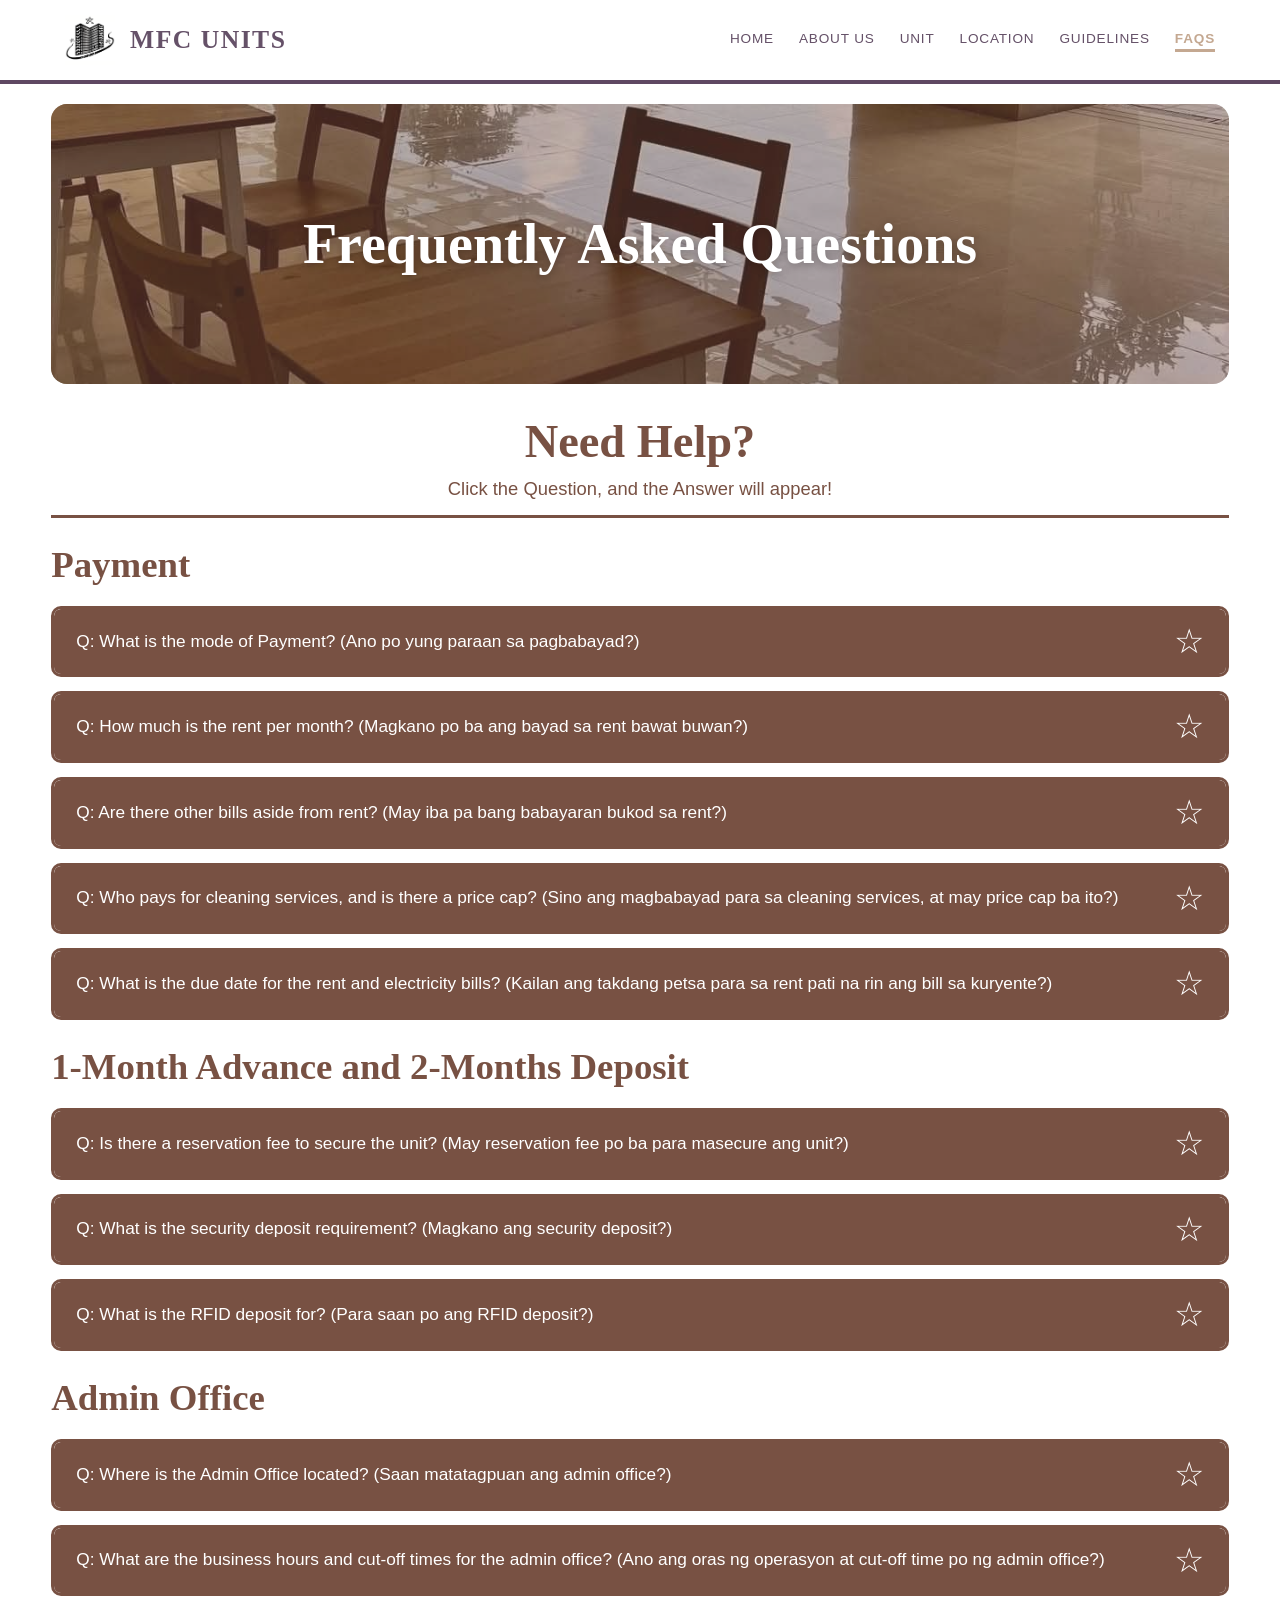
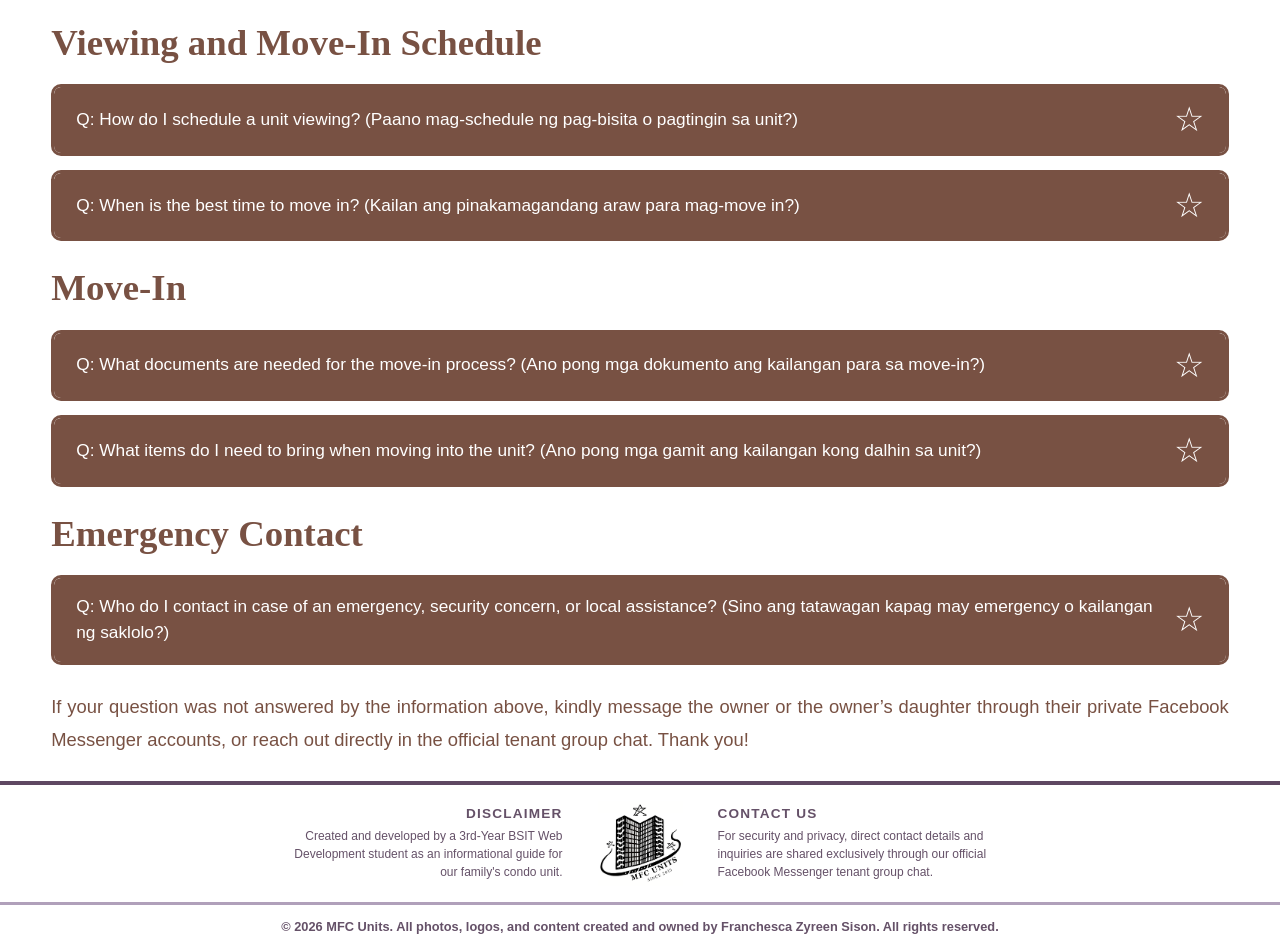
==== faqs.html @ fe65ddbf "first upload w prediction vercel domain hehe" ====
<!-- Franchesca Zyreen Sison (MFC Units - October 2026) -->

<!DOCTYPE html> <!-- tells the browser this file is HTML5 -->
<html lang="en"> <!-- start of the whole page, lang="en" means the page is in English -->
<head> <!-- the head is for the page settings, it is not shown on the screen -->
    <meta charset="UTF-8"> <!-- lets the page show all letters and symbols properly (like ☆ and ₱) -->
    <meta name="viewport" content="width=device-width, initial-scale=1.0"> <!-- makes the page fit on phone screens -->
    <title>MFC Units - FAQs</title> <!-- the text you see on the browser tab -->

    <!-- preload the hero picture so it loads early and the banner does not appear late -->
    <link rel="preload" href="images/faqs.jpg" as="image"> <!-- tells the browser to download this picture first -->

    <!-- shared css, used by every page (header and footer) -->
    <link rel="stylesheet" href="css/header-footer.css"> <!-- connects the header-footer css file -->

    <!-- css that is only for this FAQs page -->
    <link rel="stylesheet" href="css/faqs.css"> <!-- connects the faqs css file -->
</head> <!-- end of the head -->
<body> <!-- everything inside the body is what you see on the screen -->

    <!-- header (the top part with logo and menu) -->
    <header class="site-header"> <!-- the top bar of the website -->
        <div class="header-container"> <!-- a box that holds the logo and the menu so I can arrange them -->
            <a href="index.html" class="brand-link"> <!-- clicking the logo and name goes back to the home page -->
                <img src="images/mfc-logo-header.png" alt="MFC Units Logo" class="header-logo"> <!-- the logo picture, alt is the text shown if the picture fails to load -->
                <span class="brand-title">MFC UNITS</span> <!-- the name beside the logo -->
            </a> <!-- end of the logo link -->

            <button class="hamburger" aria-label="Toggle navigation"> <!-- the 3-line menu button, only shows on phones -->
                <span></span> <!-- first line of the hamburger -->
                <span></span> <!-- second line of the hamburger -->
                <span></span> <!-- third line of the hamburger -->
            </button> <!-- end of the hamburger button -->

            <nav class="main-nav"> <!-- nav means navigation, this holds the menu links -->
                <ul class="nav-list"> <!-- a list of the menu links -->
                    <li><a href="index.html" class="nav-link" data-page="home">HOME</a></li> <!-- link to home page, data-page is used by the js to know which page it is -->
                    <li><a href="about.html" class="nav-link" data-page="about">ABOUT US</a></li> <!-- link to the about page -->
                    <li><a href="unit.html" class="nav-link" data-page="unit">UNIT</a></li> <!-- link to the unit page -->
                    <li><a href="location.html" class="nav-link" data-page="location">LOCATION</a></li> <!-- link to the location page -->
                    <li><a href="guidelines.html" class="nav-link" data-page="guidelines">GUIDELINES</a></li> <!-- link to the guidelines page -->
                    <li><a href="faqs.html" class="nav-link" data-page="faqs">FAQs</a></li> <!-- link to the FAQs page -->
                </ul> <!-- end of the menu list -->
            </nav> <!-- end of the nav -->
        </div> <!-- end of the header container -->
        <div class="header-divider"></div> <!-- the thin line under the header -->
    </header> <!-- end of the header -->

    <!-- main content (the middle part of the FAQs page) -->
    <main> <!-- main holds the important content of the page, between header and footer -->

        <!-- hero section, the banner with the picture and the title -->
        <section class="hero-section"> <!-- the banner, the faqs picture is its background (set in css) -->
            <div class="hero-content"> <!-- box that holds the title inside the banner -->
                <h1 class="hero-title">Frequently Asked Questions</h1> <!-- the biggest title of the page -->
            </div> <!-- end of the hero content -->
        </section> <!-- end of the hero section -->

        <!-- need help section, the title and the instruction -->
        <section class="faqs-intro-container"> <!-- the whole intro part -->
            <h2 class="section-main-title">Need Help?</h2> <!-- title of the intro -->
            <p class="intro-subtitle">Click the Question, and the Answer will appear!</p> <!-- tells people to click the questions -->
            <div class="title-divider"></div> <!-- the line under the text -->
        </section> <!-- end of the intro section -->

        <!-- the big box that holds all the question categories -->
        <div class="faqs-content-wrapper"> <!-- categories are stacked top to bottom inside this -->

            <!-- category 1, payment -->
            <section class="faq-category-block"> <!-- box for one category -->
                <h2 class="category-title">Payment</h2> <!-- category title -->

                <!-- question 1 -->
                <div class="faq-accordion-item"> <!-- one question and its answer, js adds the "active" class here when it is opened -->
                    <button class="faq-question-btn" aria-expanded="false"> <!-- the question is a button so you can click it, aria-expanded tells screen readers if it is open (false = closed, js changes it) -->
                        <span class="q-text">Q: What is the mode of Payment? (Ano po yung paraan sa pagbabayad?)</span> <!-- the question text (English and Tagalog) -->
                        <span class="faq-star" aria-hidden="true">☆</span> <!-- the star on the right side, aria-hidden hides it from screen readers because it is only decoration -->
                    </button> <!-- end of the question button -->
                    <div class="faq-answer-panel"> <!-- the hidden answer box that opens when clicked -->
                        <div class="answer-content"> <!-- box that puts the "A:" and the answer side by side -->
                            <span class="answer-prefix">A:</span> <!-- the "A:" letter on the left -->
                            <div class="answer-body"> <!-- the answer text -->
                                <p>Rent - Bank Transfer / Bank Deposit</p> <!-- how to pay the rent -->
                                <p>Electricity - GCash</p> <!-- how to pay the electricity -->
                                <p class="answer-note">For security purposes, bank account and account numbers are never posted publicly on this website. They are shared directly with tenants through our official tenant group chat or via private message.</p> <!-- small note about account numbers, answer-note makes it a little smaller -->
                            </div> <!-- end of the answer text -->
                        </div> <!-- end of the answer content -->
                    </div> <!-- end of the answer panel -->
                </div> <!-- end of question 1 -->

                <!-- question 2 -->
                <div class="faq-accordion-item"> <!-- one question and its answer -->
                    <button class="faq-question-btn" aria-expanded="false"> <!-- the clickable question -->
                        <span class="q-text">Q: How much is the rent per month? (Magkano po ba ang bayad sa rent bawat buwan?)</span> <!-- the question text -->
                        <span class="faq-star" aria-hidden="true">☆</span> <!-- the star decoration -->
                    </button> <!-- end of the question button -->
                    <div class="faq-answer-panel"> <!-- the hidden answer box -->
                        <div class="answer-content"> <!-- box for "A:" and the answer -->
                            <span class="answer-prefix">A:</span> <!-- the "A:" letter -->
                            <div class="answer-body"> <!-- the answer text -->
                                <p>Short Term (6 months) - ₱6,000</p> <!-- price for 6 months -->
                                <p>Long Term (1 year) - ₱5,500</p> <!-- price for 1 year -->
                            </div> <!-- end of the answer text -->
                        </div> <!-- end of the answer content -->
                    </div> <!-- end of the answer panel -->
                </div> <!-- end of question 2 -->

                <!-- question 3 -->
                <div class="faq-accordion-item"> <!-- one question and its answer -->
                    <button class="faq-question-btn" aria-expanded="false"> <!-- the clickable question -->
                        <span class="q-text">Q: Are there other bills aside from rent? (May iba pa bang babayaran bukod sa rent?)</span> <!-- the question text -->
                        <span class="faq-star" aria-hidden="true">☆</span> <!-- the star decoration -->
                    </button> <!-- end of the question button -->
                    <div class="faq-answer-panel"> <!-- the hidden answer box -->
                        <div class="answer-content"> <!-- box for "A:" and the answer -->
                            <span class="answer-prefix">A:</span> <!-- the "A:" letter -->
                            <div class="answer-body"> <!-- the answer text -->
                                <ul class="faq-bullet-list"> <!-- a list with stars (the ★ is added by css) -->
                                    <li>Yes, Electricity bills are divided equally among all 4 tenants, regardless of whether someone is currently away from the unit or out of town.</li> <!-- answer 1 -->
                                    <li>You also need to pay ₱150 for the RFID card.</li> <!-- answer 2 -->
                                </ul> <!-- end of the list -->
                            </div> <!-- end of the answer text -->
                        </div> <!-- end of the answer content -->
                    </div> <!-- end of the answer panel -->
                </div> <!-- end of question 3 -->

                <!-- question 4 -->
                <div class="faq-accordion-item"> <!-- one question and its answer -->
                    <button class="faq-question-btn" aria-expanded="false"> <!-- the clickable question -->
                        <span class="q-text">Q: Who pays for cleaning services, and is there a price cap? (Sino ang magbabayad para sa cleaning services, at may price cap ba ito?)</span> <!-- the question text -->
                        <span class="faq-star" aria-hidden="true">☆</span> <!-- the star decoration -->
                    </button> <!-- end of the question button -->
                    <div class="faq-answer-panel"> <!-- the hidden answer box -->
                        <div class="answer-content"> <!-- box for "A:" and the answer -->
                            <span class="answer-prefix">A:</span> <!-- the "A:" letter -->
                            <div class="answer-body"> <!-- the answer text -->
                                <p>Mandatory periodic servicing costs are split equally among all tenants, with a spending cap of ₱1,000 maximum per instance. This covers:</p> <!-- intro of the answer -->
                                <ul class="faq-bullet-list"> <!-- a list with stars -->
                                    <li>Air-con cleaning: At least every 3 months</li> <!-- servicing 1 -->
                                    <li>Grease trap cleaning: Monthly or every 2 months</li> <!-- servicing 2 -->
                                    <li>Plumbing/Toilet servicing: Every 2 months</li> <!-- servicing 3 -->
                                </ul> <!-- end of the list -->
                            </div> <!-- end of the answer text -->
                        </div> <!-- end of the answer content -->
                    </div> <!-- end of the answer panel -->
                </div> <!-- end of question 4 -->

                <!-- question 5 -->
                <div class="faq-accordion-item"> <!-- one question and its answer -->
                    <button class="faq-question-btn" aria-expanded="false"> <!-- the clickable question -->
                        <span class="q-text">Q: What is the due date for the rent and electricity bills? (Kailan ang takdang petsa para sa rent pati na rin ang bill sa kuryente?)</span> <!-- the question text -->
                        <span class="faq-star" aria-hidden="true">☆</span> <!-- the star decoration -->
                    </button> <!-- end of the question button -->
                    <div class="faq-answer-panel"> <!-- the hidden answer box -->
                        <div class="answer-content"> <!-- box for "A:" and the answer -->
                            <span class="answer-prefix">A:</span> <!-- the "A:" letter -->
                            <div class="answer-body"> <!-- the answer text -->
                                <p>Rent - Every 1<sup>st</sup> of the month</p> <!-- rent due date, sup makes the "st" small and raised -->
                                <p>Electricity - Every 16<sup>th</sup> of the month</p> <!-- electricity due date, sup makes the "th" small and raised -->
                            </div> <!-- end of the answer text -->
                        </div> <!-- end of the answer content -->
                    </div> <!-- end of the answer panel -->
                </div> <!-- end of question 5 -->
            </section> <!-- end of category 1 -->


            <!-- category 2, 1-month advance and 2-months deposit -->
            <section class="faq-category-block"> <!-- box for one category -->
                <h2 class="category-title">1-Month Advance and 2-Months Deposit</h2> <!-- category title -->

                <!-- question 6 -->
                <div class="faq-accordion-item"> <!-- one question and its answer -->
                    <button class="faq-question-btn" aria-expanded="false"> <!-- the clickable question -->
                        <span class="q-text">Q: Is there a reservation fee to secure the unit? (May reservation fee po ba para masecure ang unit?)</span> <!-- the question text -->
                        <span class="faq-star" aria-hidden="true">☆</span> <!-- the star decoration -->
                    </button> <!-- end of the question button -->
                    <div class="faq-answer-panel"> <!-- the hidden answer box -->
                        <div class="answer-content"> <!-- box for "A:" and the answer -->
                            <span class="answer-prefix">A:</span> <!-- the "A:" letter -->
                            <div class="answer-body"> <!-- the answer text -->
                                <p>Yes! A 1-month advance payment can be used as a reservation fee to hold the unit for you.</p> <!-- intro of the answer -->
                                <ul class="faq-bullet-list"> <!-- a list with stars -->
                                    <li>If you push through with the rent: This will automatically serve as your 1<sup>st</sup> month's rent upon moving in.</li> <!-- what happens if they move in -->
                                    <li>If you decide to cancel: Please note that the reservation fee is non-refundable (Hindi na babalik ang 1-month advance kapag naisipang i-cancel ang reservation).</li> <!-- what happens if they cancel (English and Tagalog) -->
                                </ul> <!-- end of the list -->
                            </div> <!-- end of the answer text -->
                        </div> <!-- end of the answer content -->
                    </div> <!-- end of the answer panel -->
                </div> <!-- end of question 6 -->

                <!-- question 7 -->
                <div class="faq-accordion-item"> <!-- one question and its answer -->
                    <button class="faq-question-btn" aria-expanded="false"> <!-- the clickable question -->
                        <span class="q-text">Q: What is the security deposit requirement? (Magkano ang security deposit?)</span> <!-- the question text -->
                        <span class="faq-star" aria-hidden="true">☆</span> <!-- the star decoration -->
                    </button> <!-- end of the question button -->
                    <div class="faq-answer-panel"> <!-- the hidden answer box -->
                        <div class="answer-content"> <!-- box for "A:" and the answer -->
                            <span class="answer-prefix">A:</span> <!-- the "A:" letter -->
                            <div class="answer-body"> <!-- the answer text -->
                                <p>We require a 2-months security deposit upon move-in. This is fully refundable within 30 days after the contract ends, provided there are no unpaid utility bills or property damages, as stated in the contract.</p> <!-- explains the security deposit -->
                            </div> <!-- end of the answer text -->
                        </div> <!-- end of the answer content -->
                    </div> <!-- end of the answer panel -->
                </div> <!-- end of question 7 -->

                <!-- question 8 -->
                <div class="faq-accordion-item"> <!-- one question and its answer -->
                    <button class="faq-question-btn" aria-expanded="false"> <!-- the clickable question -->
                        <span class="q-text">Q: What is the RFID deposit for? (Para saan po ang RFID deposit?)</span> <!-- the question text -->
                        <span class="faq-star" aria-hidden="true">☆</span> <!-- the star decoration -->
                    </button> <!-- end of the question button -->
                    <div class="faq-answer-panel"> <!-- the hidden answer box -->
                        <div class="answer-content"> <!-- box for "A:" and the answer -->
                            <span class="answer-prefix">A:</span> <!-- the "A:" letter -->
                            <div class="answer-body"> <!-- the answer text -->
                                <p>The ₱1,000 RFID deposit covers the access card required to enter the building lobby. You will tap your RFID ID card to enter the premises. This deposit is fully refundable when you return the RFID card to us upon moving out.</p> <!-- explains the RFID deposit -->
                            </div> <!-- end of the answer text -->
                        </div> <!-- end of the answer content -->
                    </div> <!-- end of the answer panel -->
                </div> <!-- end of question 8 -->
            </section> <!-- end of category 2 -->


            <!-- category 3, admin office -->
            <section class="faq-category-block"> <!-- box for one category -->
                <h2 class="category-title">Admin Office</h2> <!-- category title -->

                <!-- question 9 -->
                <div class="faq-accordion-item"> <!-- one question and its answer -->
                    <button class="faq-question-btn" aria-expanded="false"> <!-- the clickable question -->
                        <span class="q-text">Q: Where is the Admin Office located? (Saan matatagpuan ang admin office?)</span> <!-- the question text -->
                        <span class="faq-star" aria-hidden="true">☆</span> <!-- the star decoration -->
                    </button> <!-- end of the question button -->
                    <div class="faq-answer-panel"> <!-- the hidden answer box -->
                        <div class="answer-content"> <!-- box for "A:" and the answer -->
                            <span class="answer-prefix">A:</span> <!-- the "A:" letter -->
                            <div class="answer-body"> <!-- the answer text -->
                                <p>From the 39th floor, go down to the 6th floor, then proceed to Tower 1 - 2nd Floor.</p> <!-- directions to the admin office -->
                            </div> <!-- end of the answer text -->
                        </div> <!-- end of the answer content -->
                    </div> <!-- end of the answer panel -->
                </div> <!-- end of question 9 -->

                <!-- question 10 -->
                <div class="faq-accordion-item"> <!-- one question and its answer -->
                    <button class="faq-question-btn" aria-expanded="false"> <!-- the clickable question -->
                        <span class="q-text">Q: What are the business hours and cut-off times for the admin office? (Ano ang oras ng operasyon at cut-off time po ng admin office?)</span> <!-- the question text -->
                        <span class="faq-star" aria-hidden="true">☆</span> <!-- the star decoration -->
                    </button> <!-- end of the question button -->
                    <div class="faq-answer-panel"> <!-- the hidden answer box -->
                        <div class="answer-content"> <!-- box for "A:" and the answer -->
                            <span class="answer-prefix">A:</span> <!-- the "A:" letter -->
                            <div class="answer-body"> <!-- the answer text -->
                                <ul class="faq-bullet-list"> <!-- a list with stars -->
                                    <li>Monday to Friday: 9:00 AM – 12:00 PM; 1:00 PM – 6:00 PM (Cut-off: 5:30 PM)</li> <!-- weekday hours -->
                                    <li>Saturday: 9:00 AM – 1:00 PM (Cut-off: 12:30 PM)</li> <!-- saturday hours -->
                                    <li>Sunday and Holidays: Closed</li> <!-- closed days -->
                                </ul> <!-- end of the list -->
                                <p class="answer-note">These details are compiled for quick information access for tenants. However, official information and complete documentation can also be viewed on the official Sun Residences website. <a href="https://www.sunresidences.ph/" target="_blank" rel="noopener noreferrer" class="external-link">Click here to check.</a></p> <!-- small note with a link to the official website, opens in a new tab -->
                            </div> <!-- end of the answer text -->
                        </div> <!-- end of the answer content -->
                    </div> <!-- end of the answer panel -->
                </div> <!-- end of question 10 -->
            </section> <!-- end of category 3 -->


            <!-- category 4, viewing and move-in schedule -->
            <section class="faq-category-block"> <!-- box for one category -->
                <h2 class="category-title">Viewing and Move-In Schedule</h2> <!-- category title -->

                <!-- question 11 -->
                <div class="faq-accordion-item"> <!-- one question and its answer -->
                    <button class="faq-question-btn" aria-expanded="false"> <!-- the clickable question -->
                        <span class="q-text">Q: How do I schedule a unit viewing? (Paano mag-schedule ng pag-bisita o pagtingin sa unit?)</span> <!-- the question text -->
                        <span class="faq-star" aria-hidden="true">☆</span> <!-- the star decoration -->
                    </button> <!-- end of the question button -->
                    <div class="faq-answer-panel"> <!-- the hidden answer box -->
                        <div class="answer-content"> <!-- box for "A:" and the answer -->
                            <span class="answer-prefix">A:</span> <!-- the "A:" letter -->
                            <div class="answer-body"> <!-- the answer text -->
                                <p>Please message the owner or the owner’s daughter directly through their private Facebook Messenger accounts to set up and confirm your viewing schedule.</p> <!-- how to set a viewing -->
                            </div> <!-- end of the answer text -->
                        </div> <!-- end of the answer content -->
                    </div> <!-- end of the answer panel -->
                </div> <!-- end of question 11 -->

                <!-- question 12 -->
                <div class="faq-accordion-item"> <!-- one question and its answer -->
                    <button class="faq-question-btn" aria-expanded="false"> <!-- the clickable question -->
                        <span class="q-text">Q: When is the best time to move in? (Kailan ang pinakamagandang araw para mag-move in?)</span> <!-- the question text -->
                        <span class="faq-star" aria-hidden="true">☆</span> <!-- the star decoration -->
                    </button> <!-- end of the question button -->
                    <div class="faq-answer-panel"> <!-- the hidden answer box -->
                        <div class="answer-content"> <!-- box for "A:" and the answer -->
                            <span class="answer-prefix">A:</span> <!-- the "A:" letter -->
                            <div class="answer-body"> <!-- the answer text -->
                                <p>Monday to Saturday (Saturday morning only) are highly recommended for a smoother process with admin operations and document processing. Moving in on Sundays is strictly prohibited.</p> <!-- best days to move in -->
                            </div> <!-- end of the answer text -->
                        </div> <!-- end of the answer content -->
                    </div> <!-- end of the answer panel -->
                </div> <!-- end of question 12 -->
            </section> <!-- end of category 4 -->


            <!-- category 5, move-in -->
            <section class="faq-category-block"> <!-- box for one category -->
                <h2 class="category-title">Move-In</h2> <!-- category title -->

                <!-- question 13 -->
                <div class="faq-accordion-item"> <!-- one question and its answer -->
                    <button class="faq-question-btn" aria-expanded="false"> <!-- the clickable question -->
                        <span class="q-text">Q: What documents are needed for the move-in process? (Ano pong mga dokumento ang kailangan para sa move-in?)</span> <!-- the question text -->
                        <span class="faq-star" aria-hidden="true">☆</span> <!-- the star decoration -->
                    </button> <!-- end of the question button -->
                    <div class="faq-answer-panel"> <!-- the hidden answer box -->
                        <div class="answer-content"> <!-- box for "A:" and the answer -->
                            <span class="answer-prefix">A:</span> <!-- the "A:" letter -->
                            <div class="answer-body"> <!-- the answer text -->
                                <p>You can check the <a href="guidelines.html" class="inline-page-link">guidelines</a> page for more information.</p> <!-- points to the guidelines page, inline-page-link makes the link orange -->
                            </div> <!-- end of the answer text -->
                        </div> <!-- end of the answer content -->
                    </div> <!-- end of the answer panel -->
                </div> <!-- end of question 13 -->

                <!-- question 14 -->
                <div class="faq-accordion-item"> <!-- one question and its answer -->
                    <button class="faq-question-btn" aria-expanded="false"> <!-- the clickable question -->
                        <span class="q-text">Q: What items do I need to bring when moving into the unit? (Ano pong mga gamit ang kailangan kong dalhin sa unit?)</span> <!-- the question text -->
                        <span class="faq-star" aria-hidden="true">☆</span> <!-- the star decoration -->
                    </button> <!-- end of the question button -->
                    <div class="faq-answer-panel"> <!-- the hidden answer box -->
                        <div class="answer-content"> <!-- box for "A:" and the answer -->
                            <span class="answer-prefix">A:</span> <!-- the "A:" letter -->
                            <div class="answer-body"> <!-- the answer text -->
                                <p>You only need to bring your valid ID, stamped Move-In Clearance, and personal belongings, such as:</p> <!-- intro of the answer -->
                                <ul class="faq-bullet-list"> <!-- a list with stars -->
                                    <li>Pillows, bedsheets, and blankets</li> <!-- item 1 -->
                                    <li>Clothes and clothes hangers</li> <!-- item 2 -->
                                    <li>Personal toiletries</li> <!-- item 3 -->
                                    <li>Personal kitchen necessities</li> <!-- item 4 -->
                                    <li>Other personal items</li> <!-- item 5 -->
                                </ul> <!-- end of the list -->
                            </div> <!-- end of the answer text -->
                        </div> <!-- end of the answer content -->
                    </div> <!-- end of the answer panel -->
                </div> <!-- end of question 14 -->
            </section> <!-- end of category 5 -->


            <!-- category 6, emergency contact -->
            <section class="faq-category-block"> <!-- box for one category -->
                <h2 class="category-title">Emergency Contact</h2> <!-- category title -->

                <!-- question 15 -->
                <div class="faq-accordion-item"> <!-- one question and its answer -->
                    <button class="faq-question-btn" aria-expanded="false"> <!-- the clickable question -->
                        <span class="q-text">Q: Who do I contact in case of an emergency, security concern, or local assistance? (Sino ang tatawagan kapag may emergency o kailangan ng saklolo?)</span> <!-- the question text -->
                        <span class="faq-star" aria-hidden="true">☆</span> <!-- the star decoration -->
                    </button> <!-- end of the question button -->
                    <div class="faq-answer-panel"> <!-- the hidden answer box -->
                        <div class="answer-content"> <!-- box for "A:" and the answer -->
                            <span class="answer-prefix">A:</span> <!-- the "A:" letter -->
                            <div class="answer-body"> <!-- the answer text -->
                                <ul class="faq-bullet-list"> <!-- a list with stars -->
                                    <li>Tower 1 Reception: (02) 8400-3406</li> <!-- contact 1 -->
                                    <li>Tower 2 Reception: (02) 8400-3413</li> <!-- contact 2 -->
                                    <li>Engineering / Maintenance: (02) 8668-8124</li> <!-- contact 3 -->
                                    <li>Building Security: (0915) 054-7649 / (0962) 137-8287</li> <!-- contact 4 -->
                                    <li>Brgy. Sta. Teresita: (02) 8731-7539</li> <!-- contact 5 -->
                                    <li>La Loma Police Station: (02) 8731-8341</li> <!-- contact 6 -->
                                    <li>La Loma Fire Station: (02) 8740-0501</li> <!-- contact 7 -->
                                </ul> <!-- end of the list -->
                                <p class="answer-note">These details are compiled for quick information access for tenants. However, official information and complete documentation can also be viewed on the official Sun Residences website. <a href="https://www.sunresidences.ph/" target="_blank" rel="noopener noreferrer" class="external-link">Click here to check.</a></p> <!-- small note with a link to the official website -->
                            </div> <!-- end of the answer text -->
                        </div> <!-- end of the answer content -->
                    </div> <!-- end of the answer panel -->
                </div> <!-- end of question 15 -->
            </section> <!-- end of category 6 -->

        </div> <!-- end of the box that holds all the categories -->

        <!-- unanswered questions, the last message at the bottom -->
        <div class="unanswered-banner-wrapper"> <!-- box that controls the width of the message -->
            <p class="unanswered-text"> <!-- the message paragraph -->
                If your question was not answered by the information above, kindly message the owner or the owner’s daughter through their private Facebook Messenger accounts, or reach out directly in the official tenant group chat. Thank you! <!-- tells people what to do if their question is not here -->
            </p> <!-- end of the message paragraph -->
        </div> <!-- end of the message box -->
    </main> <!-- end of the main content -->

    <!-- footer (the bottom part of every page) -->
    <footer class="site-footer"> <!-- the bottom area of the website -->
        <div class="footer-top-divider"></div> <!-- the line on top of the footer -->
        <div class="footer-container"> <!-- box that holds the 3 columns of the footer -->
            <div class="footer-column left"> <!-- left column -->
                <h3 class="footer-heading">DISCLAIMER</h3> <!-- left column title -->
                <p class="footer-text"> <!-- left column text -->
                    Created and developed by a 3rd-Year BSIT Web Development student as an informational guide for our family's condo unit. <!-- says who made the website -->
                </p> <!-- end of left text -->
            </div> <!-- end of left column -->

            <div class="footer-logo-col"> <!-- middle column for the logo -->
                <img src="images/mfc-logo-footer.png" alt="MFC Units Footer Logo" class="footer-logo"> <!-- the logo picture in the footer -->
            </div> <!-- end of middle column -->

            <div class="footer-column right"> <!-- right column -->
                <h3 class="footer-heading">CONTACT US</h3> <!-- right column title -->
                <p class="footer-text"> <!-- right column text -->
                    For security and privacy, direct contact details and inquiries are shared exclusively through our official Facebook Messenger tenant group chat. <!-- explains where to contact us -->
                </p> <!-- end of right text -->
            </div> <!-- end of right column -->
        </div> <!-- end of the footer columns box -->

        <div class="footer-mid-divider"></div> <!-- the line between the columns and the copyright -->

        <div class="footer-copyright"> <!-- box for the copyright text -->
            <p class="copyright-text"> <!-- the copyright text -->
                &copy; 2026 MFC Units. All photos, logos, and content created and owned by Franchesca Zyreen Sison. All rights reserved. <!-- &copy; shows the © symbol -->
            </p> <!-- end of the copyright text -->
        </div> <!-- end of the copyright box -->
    </footer> <!-- end of the footer -->

    <!-- javascript for this page only, it makes the questions open and close when clicked -->
    <script src="js/faqs.js"></script> <!-- connects faqs.js, it is inside the js folder -->
    <!-- javascript for all pages -->
    <script src="script.js"></script> <!-- connects script.js (hamburger menu, etc.) -->
</body> <!-- end of the body -->
</html> <!-- end of the whole page -->
---- css/header-footer.css ----
/* Franchesca Zyreen Sison (MFC Units - October 2026) */

/* the * means "everything on the page", this resets the default browser spacing so all pages start the same */
* {
    margin: 0; /* removes the default outside space of every element */
    padding: 0; /* removes the default inside space of every element */
    box-sizing: border-box; /* padding and border are counted inside the width, so boxes do not get bigger than I set */
}

/* body = the whole page */
body {
    font-family: Verdana, Geneva, Tahoma, sans-serif; /* the default font of the whole website */
    background-color: #ffffff; /* white background */
    color: #333333; /* the default text color (dark gray) */
}

/* site header = the top bar with the logo and menu */
.site-header {
    position: sticky; /* the header stays at the top while you scroll down */
    top: 0; /* sticks to the very top of the screen */
    z-index: 1000; /* layer order, a big number makes sure the header is on top of everything else */
    background-color: #ffffff; /* white background so the content under it cannot be seen when scrolling */
    width: 100%; /* full width of the screen */
}

/* the box that holds the logo and the menu */
.header-container {
    max-width: 1200px; /* not wider than 1200px */
    margin: 0 auto; /* centered */
    display: flex; /* turns on flexbox so the logo and menu are side by side */
    justify-content: space-between; /* logo on the far left, menu on the far right */
    align-items: center; /* lines them up in the middle (up and down) */
    padding: 15px 25px; /* space inside: 15px up and down, 25px left and right */
}

/* brand = the logo and the name "MFC UNITS" on the left */
.brand-link {
    display: flex; /* puts the logo and the name side by side */
    align-items: center; /* lines them up in the middle */
    gap: 15px; /* space between the logo and the name */
    text-decoration: none; /* removes the underline from the link */
}

/* the logo picture in the header */
.header-logo {
    height: 50px; /* how tall the logo is */
    width: auto; /* width follows the height so the logo is not stretched */
    object-fit: contain; /* the whole logo is shown without being cut */
}

/* the name "MFC UNITS" beside the logo */
.brand-title {
    font-family: Georgia, 'Times New Roman', Times, serif; /* font of the name */
    font-size: 1.6rem; /* text size */
    font-weight: 700; /* bold */
    color: #655168; /* purple text */
    letter-spacing: 1.5px; /* space between each letter */
}

/* the menu on computers */
.main-nav {
    display: flex; /* turns on flexbox */
    align-items: center; /* centers the menu up and down */
}

/* the list of menu links */
.nav-list {
    display: flex; /* puts the links in one row */
    list-style: none; /* removes the default bullet dots */
    gap: 25px; /* space between the links */
    margin: 0; /* no outside space */
    padding: 0; /* no inside space */
}

/* each menu link (HOME, ABOUT US, etc.) */
.nav-link {
    font-family: Verdana, Geneva, Tahoma, sans-serif; /* font of the links */
    font-size: 0.85rem; /* text size */
    font-weight: 400; /* normal, not bold */
    color: #655168; /* purple text */
    text-decoration: none; /* removes the underline from the link */
    text-transform: uppercase; /* makes all letters big */
    letter-spacing: 0.8px; /* space between each letter */
    position: relative; /* needed so the line under the link (::after) can be placed inside it */
    padding-bottom: 6px; /* space under the text where the line sits */
    transition: transform 0.2s ease, color 0.2s ease; /* smooth hover effect */
    display: inline-block; /* so padding and the hover size change work on the link */
}

/* the line under each menu link, it is see-through until hover or active */
.nav-link::after {
    content: ''; /* ::after needs this to show up, empty because it is only a line */
    position: absolute; /* lets me place the line exactly */
    bottom: 0; /* at the bottom of the link */
    left: 0; /* starts from the left of the link */
    width: 100%; /* as wide as the link */
    height: 3px; /* how thick the line is */
    background-color: transparent; /* no color at first, so you cannot see it */
    transition: background-color 0.2s ease; /* smooth color change */
}

/* when the mouse is over a menu link (all links get a little bigger) */
.nav-link:hover {
    transform: scale(1.08); /* gets a little bigger */
}

/* hover colors, each page has its own color. [data-page="home"] means "the link that has data-page=home in the html" */
.nav-link[data-page="home"]:hover { color: #b0a0ba; } /* HOME text turns light purple */
.nav-link[data-page="home"]:hover::after { background-color: #b0a0ba; } /* HOME line shows light purple */

.nav-link[data-page="about"]:hover { color: #a5ae95; } /* ABOUT US text turns sage green */
.nav-link[data-page="about"]:hover::after { background-color: #a5ae95; } /* ABOUT US line shows sage green */

.nav-link[data-page="unit"]:hover { color: #c4a891; } /* UNIT text turns light brown */
.nav-link[data-page="unit"]:hover::after { background-color: #c4a891; } /* UNIT line shows light brown */

.nav-link[data-page="location"]:hover { color: #b0a0ba; } /* LOCATION text turns light purple */
.nav-link[data-page="location"]:hover::after { background-color: #b0a0ba; } /* LOCATION line shows light purple */

.nav-link[data-page="guidelines"]:hover { color: #a5ae95; } /* GUIDELINES text turns sage green */
.nav-link[data-page="guidelines"]:hover::after { background-color: #a5ae95; } /* GUIDELINES line shows sage green */

.nav-link[data-page="faqs"]:hover { color: #c4a891; } /* FAQs text turns light brown */
.nav-link[data-page="faqs"]:hover::after { background-color: #c4a891; } /* FAQs line shows light brown */

/* the link of the page you are on now (script.js adds the "active" class to it) */
.nav-link.active {
    font-weight: 700; /* bold, so you know which page you are on */
}

/* active colors, same colors as the hover ones so the page you are on always stays colored */
.nav-link[data-page="home"].active { color: #b0a0ba; } /* HOME text is light purple when on the home page */
.nav-link[data-page="home"].active::after { background-color: #b0a0ba; } /* HOME line is light purple */

.nav-link[data-page="about"].active { color: #a5ae95; } /* ABOUT US text is sage green when on the about page */
.nav-link[data-page="about"].active::after { background-color: #a5ae95; } /* ABOUT US line is sage green */

.nav-link[data-page="unit"].active { color: #c4a891; } /* UNIT text is light brown when on the unit page */
.nav-link[data-page="unit"].active::after { background-color: #c4a891; } /* UNIT line is light brown */

.nav-link[data-page="location"].active { color: #b0a0ba; } /* LOCATION text is light purple when on the location page */
.nav-link[data-page="location"].active::after { background-color: #b0a0ba; } /* LOCATION line is light purple */

.nav-link[data-page="guidelines"].active { color: #a5ae95; } /* GUIDELINES text is sage green when on the guidelines page */
.nav-link[data-page="guidelines"].active::after { background-color: #a5ae95; } /* GUIDELINES line is sage green */

.nav-link[data-page="faqs"].active { color: #c4a891; } /* FAQs text is light brown when on the FAQs page */
.nav-link[data-page="faqs"].active::after { background-color: #c4a891; } /* FAQs line is light brown */

/* the dark purple line under the header */
.header-divider {
    height: 4px; /* how thick the line is */
    background-color: #5f4862; /* dark purple */
    width: 100%; /* full width */
}

/* the hamburger button (the 3 lines), it is hidden on computers and only shows on phones */
.hamburger {
    display: none; /* hidden for now (the phone rules at the bottom show it) */
    flex-direction: column; /* stacks the 3 lines top to bottom */
    justify-content: space-between; /* spreads the 3 lines evenly from top to bottom */
    width: 28px; /* button width */
    height: 20px; /* button height */
    background: transparent; /* no background */
    border: none; /* removes the default button border */
    cursor: pointer; /* the mouse turns into a hand when over it */
    padding: 0; /* no space inside */
}

/* each of the 3 lines inside the hamburger */
.hamburger span {
    width: 100%; /* as wide as the button */
    height: 3px; /* how thick each line is */
    background-color: #655168; /* purple lines */
    border-radius: 2px; /* tiny rounded ends */
    transition: all 0.3s ease; /* smooth change if I animate it later */
}

/* site footer = the bottom part of every page */
.site-footer {
    background-color: #ffffff; /* white background */
    width: 100%; /* full width */
    margin-top: auto; /* pushes the footer down, but this only works if the body is flexbox (right now it does nothing, it is harmless) */
}

/* the dark purple line on top of the footer */
.footer-top-divider {
    height: 4px; /* how thick the line is */
    background-color: #5f4862; /* dark purple */
    width: 100%; /* full width */
}

/* the box that holds the 3 columns (disclaimer, logo, contact) */
.footer-container {
    max-width: 950px; /* not wider than 950px so the columns stay close to the logo */
    margin: 0 auto; /* centered */
    padding: 16px 20px; /* space inside: 16px up and down, 20px left and right */
    display: flex; /* puts the 3 columns in one row */
    justify-content: center; /* everything in the middle */
    align-items: center; /* lines them up in the middle (up and down) */
    gap: 35px; /* space between the columns */
}

/* the 2 text columns (left and right) */
.footer-column {
    display: flex; /* turns on flexbox */
    flex-direction: column; /* stacks the heading and text top to bottom */
    gap: 6px; /* space between the heading and text */
    width: 280px; /* each column is 280px wide */
}

/* left column, text is aligned to the RIGHT so it sits close to the logo */
.footer-column.left {
    text-align: right; /* text starts from the right side */
}

/* right column, text is aligned to the LEFT so it sits close to the logo */
.footer-column.right {
    text-align: left; /* text starts from the left side */
}

/* footer headings (DISCLAIMER, CONTACT US) */
.footer-heading {
    font-family: Verdana, Geneva, Tahoma, sans-serif; /* font of the heading */
    font-size: 0.85rem; /* text size */
    font-weight: 700; /* bold */
    color: #655168; /* purple text */
    letter-spacing: 1.2px; /* space between each letter */
    text-transform: uppercase; /* makes all letters big */
}

/* footer paragraphs */
.footer-text {
    font-family: Verdana, Geneva, Tahoma, sans-serif; /* font of the text */
    font-size: 0.75rem; /* small text size */
    color: #655168; /* purple text */
    line-height: 1.5; /* space between lines */
}

/* the middle column that holds the logo */
.footer-logo-col {
    display: flex; /* turns on flexbox */
    justify-content: center; /* logo in the middle (left and right) */
    align-items: center; /* logo in the middle (up and down) */
    flex-shrink: 0; /* the logo column does not get squished */
}

/* the logo picture in the footer */
.footer-logo {
    height: 85px; /* how tall the logo is */
    width: auto; /* width follows the height so the logo is not stretched */
    object-fit: contain; /* the whole logo is shown without being cut */
}

/* the light purple line between the columns and the copyright */
.footer-mid-divider {
    height: 3px; /* how thick the line is */
    background-color: #b0a0ba; /* light purple */
    width: 100%; /* full width */
}

/* the box for the copyright text */
.footer-copyright {
    padding: 12px 20px 16px 20px; /* space inside: top 12, right 20, bottom 16, left 20 */
    text-align: center; /* text in the middle */
}

/* the copyright text */
.copyright-text {
    font-family: Verdana, Geneva, Tahoma, sans-serif; /* font of the text */
    font-size: 0.8rem; /* text size */
    font-weight: 700; /* bold */
    color: #655168; /* purple text */
    line-height: 1.5; /* space between lines */
    max-width: 900px; /* not wider than 900px */
    margin: 0 auto; /* centered */
}

/* phones and small tablets (screens 850px and smaller) */
/* @media = rules that only work when the screen matches the size I wrote */
@media screen and (max-width: 850px) {
    /* show the hamburger button on phones */
    .hamburger {
        display: flex; /* shows the 3 lines (it was display: none on computers) */
    }

    /* the menu becomes a dropdown under the header */
    .main-nav {
        position: absolute; /* takes the menu out of the normal flow so it can drop under the header */
        top: 100%; /* starts right at the bottom of the header (100% of the header height) */
        left: 0; /* starts from the left edge */
        width: 100%; /* full width of the screen */
        background-color: #ffffff; /* white background */
        box-shadow: 0 8px 15px rgba(0, 0, 0, 0.08); /* soft shadow under the dropdown */
        max-height: 0; /* height is 0 so the menu is hidden */
        overflow: hidden; /* anything outside the box is cut, so the links cannot be seen while closed */
        transition: max-height 0.35s ease-in-out; /* smooth sliding open and close */
    }

    /* the menu when it is opened (script.js adds the "open" class when the hamburger is clicked) */
    .main-nav.open {
        max-height: 400px; /* big enough height so all the links show */
    }

    /* the menu links are stacked and in the center */
    .nav-list {
        flex-direction: column; /* links go top to bottom */
        align-items: center; /* links in the middle */
        width: 100%; /* full width */
        padding: 22px 0; /* space on top and bottom of the list */
        gap: 18px; /* space between the links */
    }

    /* each item of the menu list on phones */
    .nav-list li {
        width: 100%; /* full width */
        text-align: center; /* text in the middle */
    }

    /* the menu links on phones */
    .nav-link {
        font-size: 0.95rem; /* a little bigger text so it is easier to tap */
        display: inline-block; /* so padding and the line under it work */
        text-align: center; /* text in the middle */
    }

    /* the footer is stacked on phones */
    .footer-container {
        flex-direction: column; /* logo, disclaimer and contact go top to bottom */
        text-align: center; /* text in the middle */
        gap: 20px; /* space between them */
        padding: 20px; /* space inside */
    }

    /* the 2 text columns are centered and full width on phones */
    .footer-column.left,
    .footer-column.right {
        text-align: center; /* text in the middle (before it was right and left) */
        width: 100%; /* full width */
        max-width: 100%; /* no limit on the width */
    }

    /* the logo goes on top on phones */
    .footer-logo-col {
        order: -1; /* negative order puts it first, so the logo is at the top */
    }

    /* smaller copyright text on phones */
    .copyright-text {
        font-size: 0.75rem; /* text size on phones */
    }
}
---- css/faqs.css ----
/* Franchesca Zyreen Sison (MFC Units - October 2026) */

/* main = the whole middle part of the page between header and footer */
main {
    background-color: #ffffff; /* white background */
    width: 100%; /* takes the full width of the screen */
    overflow-x: hidden; /* hides anything that goes outside the sides so no sideways scrolling */
    padding-bottom: 25px; /* space at the bottom inside main, before the footer */
}

/* hero section = the banner at the top with the faqs picture */
.hero-section {
    position: relative; /* needed so the brown overlay (::before) can sit inside this banner */
    height: 280px; /* the banner is exactly 280px tall */
    min-height: 280px; /* and never shorter than 280px */
    display: flex; /* turns on flexbox so I can center the title */
    align-items: center; /* centers the title up and down */
    justify-content: center; /* centers the title left and right */
    background-color: #785143; /* brown color shown while the picture is still loading */
    background-image: url('../images/faqs.jpg'); /* the faqs picture, ../ means go back one folder out of css */
    background-size: cover; /* the picture fills the whole banner without stretching */
    background-position: center; /* shows the center part of the picture */
    background-repeat: no-repeat; /* the picture is not repeated */
    width: 92%; /* the banner is 92% of the screen width */
    max-width: 1200px; /* but never wider than 1200px on big screens */
    margin: 20px auto 30px auto; /* top 20px, sides auto (centered), bottom 30px (order: top right bottom left) */
    border-radius: 16px; /* rounded corners */
    overflow: hidden; /* cuts the picture so it follows the rounded corners */
    text-align: center; /* text in the middle */
    padding: 0 30px; /* no space on top and bottom, 30px on the left and right */
}

/* ::before makes a fake extra layer, this is the brown color over the picture */
.hero-section::before {
    content: ''; /* ::before needs this to show up, empty because it is only a color layer */
    position: absolute; /* lets it sit on top of the banner */
    top: 0; /* starts at the top edge */
    left: 0; /* starts at the left edge */
    width: 100%; /* covers the full width */
    height: 100%; /* covers the full height */
    background-color: rgba(120, 81, 67, 0.45); /* brown with 45% color (the last number 0.45) so the picture can still be seen */
    z-index: 1; /* layer order, 1 means it is above the picture */
}

/* hero content = the box with the title inside the banner */
.hero-content {
    position: relative; /* needed so z-index works */
    z-index: 2; /* higher than the brown layer so the title is on top and not covered */
    max-width: 1100px; /* not wider than 1100px */
    width: 100%; /* takes the full width it can */
    margin: 0 auto; /* centers the box */
}

/* the big title "Frequently Asked Questions" */
.hero-title {
    font-family: Georgia, 'Times New Roman', Times, serif; /* the font, if Georgia is missing it uses the next one */
    font-size: clamp(2.4rem, 4.5vw, 3.5rem); /* clamp = smallest, ideal, biggest size, so it grows or shrinks with the screen */
    font-weight: 700; /* bold */
    color: #ffffff; /* white text */
    line-height: 1.15; /* space between lines of text */
    text-shadow: 0 2px 8px rgba(0, 0, 0, 0.25); /* soft dark shadow behind the letters so they are easier to read on the picture */
}

/* intro section = "Need Help?", the instruction and the line */
.faqs-intro-container {
    width: 92%; /* 92% of the screen width */
    max-width: 1200px; /* not wider than 1200px */
    margin: 0 auto 25px auto; /* centered, 25px space at the bottom */
    text-align: center; /* text in the middle */
}

/* the title "Need Help?" */
.section-main-title {
    font-family: Georgia, 'Times New Roman', Times, serif; /* font of the title */
    font-size: clamp(2.2rem, 3.8vw, 2.9rem); /* size that adjusts to the screen */
    font-weight: 700; /* bold */
    color: #785143; /* brown text */
    margin-bottom: 8px; /* space below the title */
    line-height: 1.2; /* space between lines of text */
}

/* the text "Click the Question, and the Answer will appear!" */
.intro-subtitle {
    font-family: Verdana, Geneva, Tahoma, sans-serif; /* font of the text */
    font-size: 1.15rem; /* text size */
    font-weight: 400; /* normal, not bold */
    color: #785143; /* brown text */
    margin-bottom: 15px; /* space between the text and the line */
}

/* the line under the intro */
.title-divider {
    width: 100%; /* line is as wide as its box */
    max-width: 1200px; /* but not wider than 1200px */
    height: 3px; /* how thick the line is */
    background-color: #785143; /* brown line */
    margin: 0 auto; /* centered */
}

/* the big box that holds all the categories */
.faqs-content-wrapper {
    width: 92%; /* 92% of the screen width */
    max-width: 1200px; /* not wider than 1200px */
    margin: 0 auto 25px auto; /* centered, 25px space at the bottom */
    display: flex; /* turns on flexbox */
    flex-direction: column; /* stacks the categories top to bottom */
    gap: 25px; /* space between the categories */
}

/* one category (Payment, Admin Office, etc.) */
.faq-category-block {
    display: flex; /* turns on flexbox */
    flex-direction: column; /* stacks the title and the questions top to bottom */
    gap: 14px; /* space between the questions */
}

/* the category titles */
.category-title {
    font-family: Georgia, 'Times New Roman', Times, serif; /* font of the title */
    font-size: clamp(1.8rem, 3vw, 2.3rem); /* size that adjusts to the screen */
    font-weight: 700; /* bold */
    color: #785143; /* brown text */
    margin-bottom: 5px; /* space below the title */
    line-height: 1.2; /* space between lines */
}

/* each question box (the question and its hidden answer together) */
.faq-accordion-item {
    background-color: #ffffff; /* white background */
    border: 3.5px solid #785143; /* brown border around the whole question box */
    border-radius: 10px; /* rounded corners */
    overflow: hidden; /* cuts anything inside to follow the rounded corners (also hides the closed answer) */
    box-shadow: none; /* no shadow */
}

/* the question button (the brown bar you click) */
.faq-question-btn {
    width: 100%; /* full width of the box */
    background-color: #785143; /* brown background */
    color: #ffffff; /* white text */
    border: none; /* removes the default button border */
    padding: 16px 22px; /* space inside the button */
    display: flex; /* turns on flexbox so the question and the star can be side by side */
    align-items: center; /* lines them up in the middle */
    justify-content: space-between; /* question on the left, star on the far right */
    text-align: left; /* question text starts from the left */
    cursor: pointer; /* the mouse turns into a hand when over it */
    border-radius: 6.5px 6.5px 0 0; /* rounds only the top corners (top-left, top-right, bottom-right, bottom-left), a little smaller than the box so it fits inside the border */
}

/* the question text */
.q-text {
    font-family: Verdana, Geneva, Tahoma, sans-serif; /* font of the question */
    font-size: 1.08rem; /* text size */
    font-weight: 400; /* normal, not bold */
    line-height: 1.5; /* space between lines */
    color: #ffffff; /* white text */
}

/* the star on the right side of the question */
.faq-star {
    font-size: 2.1rem; /* big star */
    color: #ffffff; /* white star */
    flex-shrink: 0; /* the star does not get squished when the question is long */
    margin-left: 15px; /* space between the question and the star */
    user-select: none; /* people cannot highlight the star by accident when clicking */
    line-height: 1; /* no extra space around the star */
}

/* the answer box, it is closed (height 0) until js adds the "active" class */
.faq-answer-panel {
    max-height: 0; /* height is 0 so the answer is hidden */
    overflow: hidden; /* anything outside the box is cut, so the answer cannot be seen */
    background-color: #ffffff; /* white background */
    padding: 0 24px; /* no space on top and bottom while closed */
    transition: max-height 0.2s ease-out, padding 0.2s ease-out; /* smooth and quick closing (0.2 seconds) */
}

/* the answer box when it is opened (the question box has the "active" class) */
.faq-accordion-item.active .faq-answer-panel {
    max-height: 1000px; /* big enough height so the whole answer can show */
    padding: 20px 24px 22px 24px; /* space inside the answer */
    border-top: 2px solid #785143; /* brown line between the question and the answer */
    transition: max-height 0.35s ease-in, padding 0.35s ease-in; /* smooth opening (0.35 seconds) */
}

/* the box that puts the "A:" and the answer side by side */
.answer-content {
    display: flex; /* puts them in one row */
    align-items: flex-start; /* both start from the top */
    gap: 12px; /* space between "A:" and the answer */
}

/* the "A:" letter */
.answer-prefix {
    font-family: Verdana, Geneva, Tahoma, sans-serif; /* font of the letter */
    font-size: 1.05rem; /* text size */
    font-weight: 700; /* bold */
    color: #785143; /* brown text */
    line-height: 1.7; /* space between lines */
    flex-shrink: 0; /* does not get squished */
    min-width: 24px; /* keeps a fixed space so all the answers line up */
}

/* the answer text area */
.answer-body {
    flex-grow: 1; /* takes all the leftover space */
    display: flex; /* turns on flexbox */
    flex-direction: column; /* stacks the paragraphs top to bottom */
    gap: 12px; /* space between the paragraphs */
}

/* the paragraphs inside the answer */
.answer-body p {
    font-family: Verdana, Geneva, Tahoma, sans-serif; /* font of the text */
    font-size: 1.05rem; /* text size */
    color: #785143; /* brown text */
    line-height: 1.7; /* space between lines */
    text-align: left; /* text starts from the left */
    margin: 0; /* removes the default outside space */
}

/* the small notes inside the answers */
.answer-note {
    font-size: 0.98rem !important; /* a little smaller text, !important makes this beat the .answer-body p rule above */
    color: #785143 !important; /* brown text, !important again for the same reason */
    margin-top: 4px; /* a little space above */
}

/* the lists with stars inside the answers */
.faq-bullet-list {
    list-style: none; /* removes the default bullet dots */
    padding-left: 0; /* removes the default left space of a list */
    margin: 0; /* removes the default outside space */
    display: flex; /* turns on flexbox */
    flex-direction: column; /* stacks the items top to bottom */
    gap: 8px; /* space between each item */
}

/* each item in the lists */
.faq-bullet-list li {
    font-family: Verdana, Geneva, Tahoma, sans-serif; /* font of the list */
    font-size: 1.05rem; /* text size */
    color: #785143; /* brown text */
    line-height: 1.7; /* space between lines */
    text-align: justify; /* both edges of the text are straight */
    position: relative; /* needed so the star (::before) can be placed using left and top */
    padding-left: 24px; /* empty space on the left where the star will sit */
}

/* the star in front of each list item, css adds it so I do not need to type ★ in the html */
.faq-bullet-list li::before {
    content: "★"; /* the star symbol that will show */
    position: absolute; /* lets me place the star exactly using left and top */
    left: 0; /* star sits at the far left */
    top: 1px; /* moves the star down 1px so it lines up with the text */
    color: #785143; /* brown star */
    font-size: 0.95rem; /* star size */
}

/* the orange links (the commas mean the same style is used for both classes) */
.external-link,
.inline-page-link {
    color: #d27d2d; /* orange text */
    font-weight: 700; /* bold */
    text-decoration: underline; /* underline so people know it is a link */
    transition: opacity 0.2s ease; /* smooth fade when hovering */
}

/* when the mouse is over the links */
.external-link:hover,
.inline-page-link:hover {
    opacity: 0.8; /* a little see-through */
}

/* unanswered questions = the last message at the bottom */
.unanswered-banner-wrapper {
    width: 92%; /* 92% of the screen width */
    max-width: 1200px; /* not wider than 1200px */
    margin: 0 auto; /* centered */
    text-align: center; /* text in the middle */
    padding: 0; /* no space inside */
}

/* the message paragraph */
.unanswered-text {
    font-family: Verdana, Geneva, Tahoma, sans-serif; /* font of the text */
    font-size: 1.15rem; /* text size */
    font-weight: 400; /* normal, not bold */
    color: #785143; /* brown text */
    line-height: 1.8; /* space between lines */
    text-align: justify; /* both edges of the text are straight */
    width: 100%; /* full width */
    margin: 0 auto; /* centered */
}

/* phones (screens 850px and smaller) */
/* @media = rules that only work when the screen matches the size I wrote */
@media screen and (max-width: 850px) {
    /* smaller banner on phones */
    .hero-section {
        width: 94%; /* a little wider so it fits the phone */
        height: 180px; /* shorter banner */
        min-height: 180px; /* and never shorter than 180px */
        padding: 0 15px; /* smaller space on the sides */
        margin: 10px auto 15px auto; /* smaller spaces around */
        border-radius: 12px; /* smaller rounded corners */
    }

    /* smaller title */
    .hero-title {
        font-size: 1.8rem; /* title size on phones */
    }

    /* these 3 sections share the same rule (the commas mean "all of these") */
    .faqs-intro-container,
    .faqs-content-wrapper,
    .unanswered-banner-wrapper {
        width: 94%; /* a little wider so it fits the phone */
        margin-bottom: 20px; /* smaller space below */
    }

    /* smaller "Need Help?" title */
    .section-main-title {
        font-size: 1.8rem; /* title size on phones */
    }

    /* smaller instruction text */
    .intro-subtitle {
        font-size: 0.95rem; /* text size on phones */
    }

    /* less space between categories */
    .faqs-content-wrapper {
        gap: 18px; /* smaller space between categories */
    }

    /* smaller category titles */
    .category-title {
        font-size: 1.35rem; /* title size on phones */
        margin-bottom: 6px; /* space below the title */
    }

    /* the question boxes on phones */
    .faq-accordion-item {
        border-width: 3px; /* thinner border */
        border-radius: 10px; /* rounded corners */
    }

    /* the question button on phones */
    .faq-question-btn {
        padding: 12px 14px; /* smaller space inside */
        border-radius: 6.5px 6.5px 0 0; /* rounds only the top corners */
    }

    /* smaller question text */
    .q-text {
        font-size: 0.9rem; /* text size on phones */
    }

    /* smaller star */
    .faq-star {
        font-size: 1.75rem; /* star size on phones */
    }

    /* the opened answer on phones */
    .faq-accordion-item.active .faq-answer-panel {
        padding: 14px 14px 16px 14px; /* smaller space inside */
    }

    /* smaller "A:" letter */
    .answer-prefix {
        font-size: 0.92rem; /* text size on phones */
        min-width: 20px; /* smaller fixed space */
    }

    /* smaller answer text (paragraphs and list items share this rule) */
    .answer-body p,
    .faq-bullet-list li {
        font-size: 0.92rem; /* text size on phones */
    }

    /* smaller bottom message */
    .unanswered-text {
        font-size: 0.98rem; /* text size on phones */
        text-align: justify; /* both edges of the text are straight */
    }
}
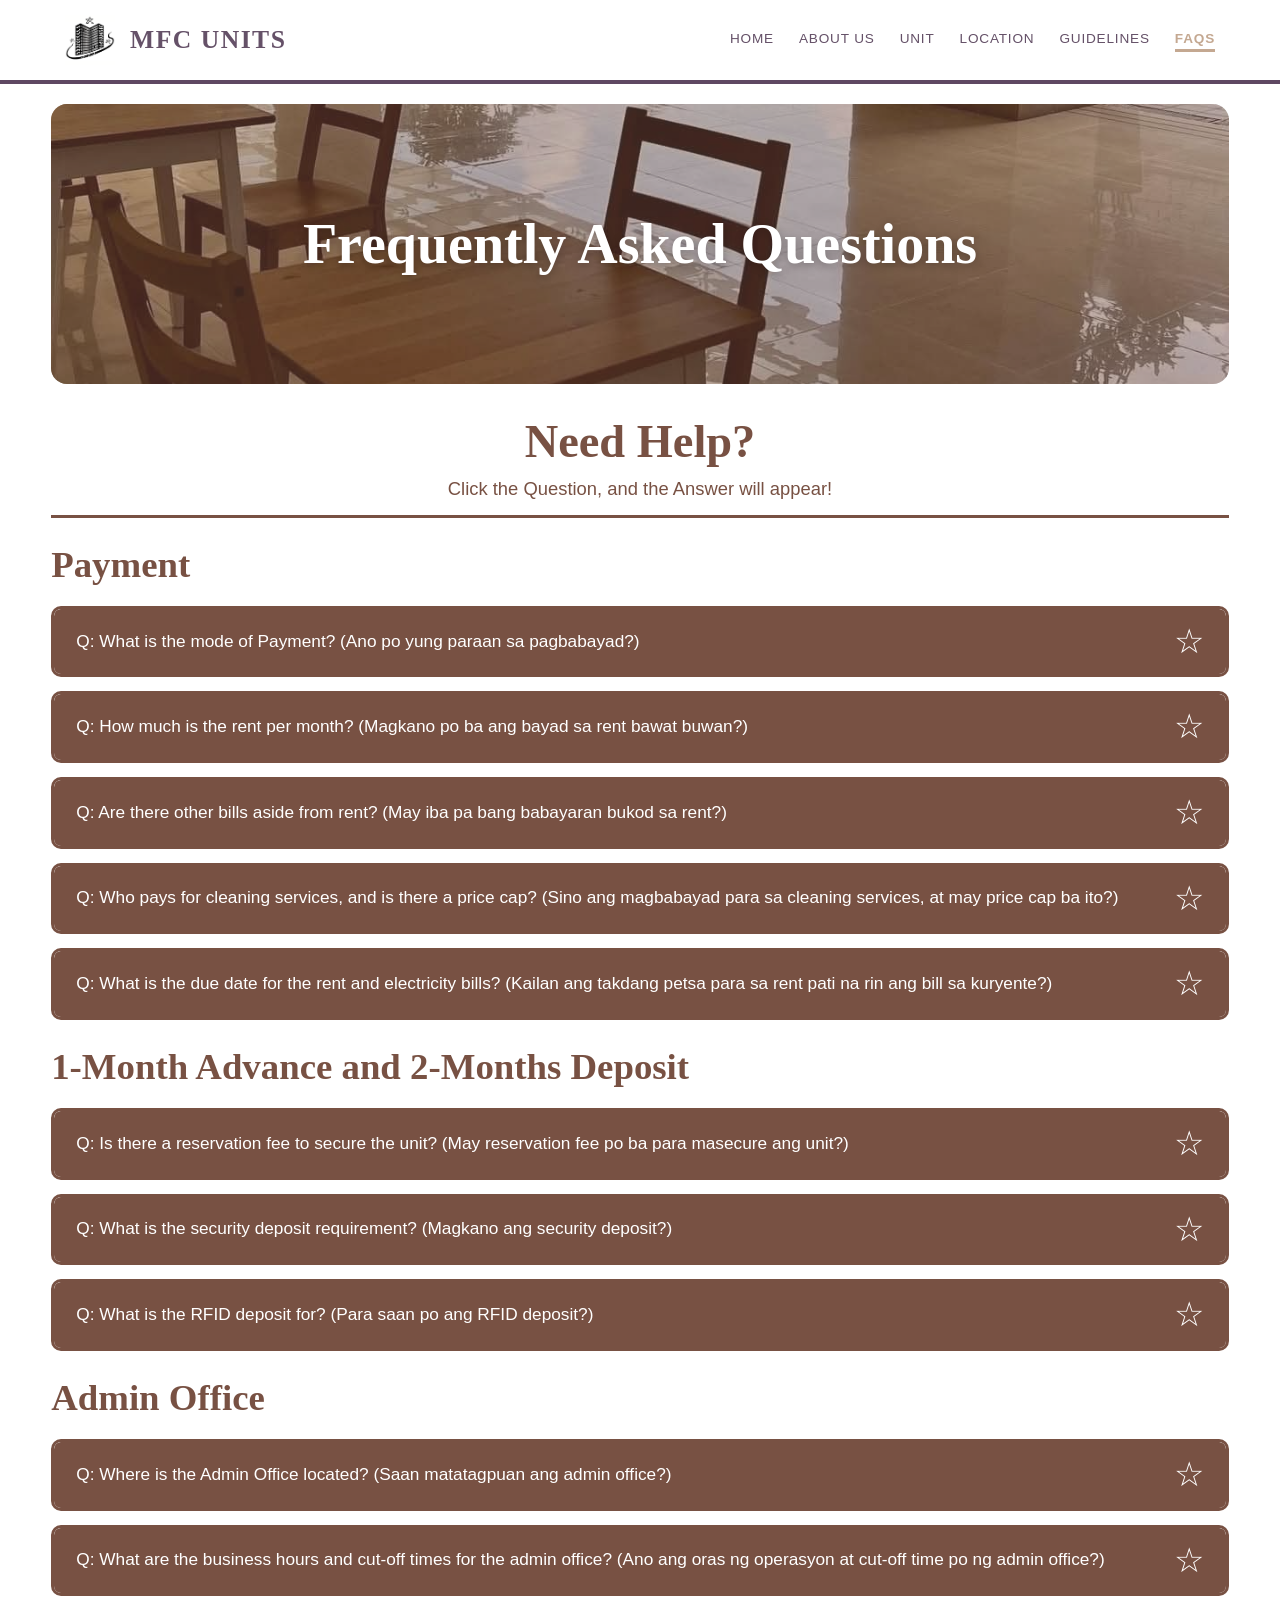
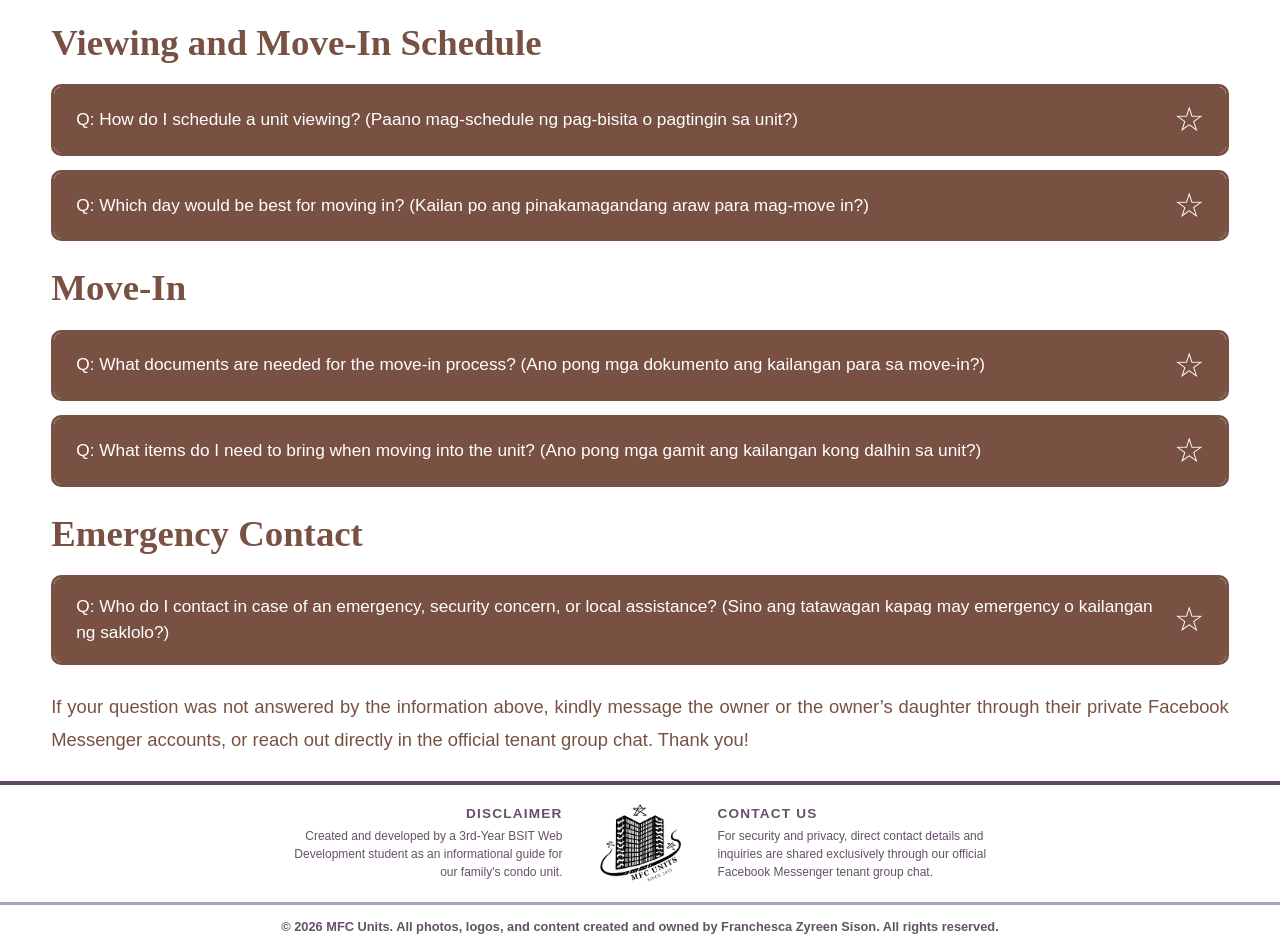
==== commit c10db4b0: "Update faqs.html (changed question sa best time to move in)" ====
--- a/faqs.html
+++ b/faqs.html
@@ -288,7 +288,7 @@
                 <!-- question 12 -->
                 <div class="faq-accordion-item"> <!-- one question and its answer -->
                     <button class="faq-question-btn" aria-expanded="false"> <!-- the clickable question -->
-                        <span class="q-text">Q: When is the best time to move in? (Kailan ang pinakamagandang araw para mag-move in?)</span> <!-- the question text -->
+                        <span class="q-text">Q: Which day would be best for moving in? (Kailan po ang pinakamagandang araw para mag-move in?)</span> <!-- the question text -->
                         <span class="faq-star" aria-hidden="true">☆</span> <!-- the star decoration -->
                     </button> <!-- end of the question button -->
                     <div class="faq-answer-panel"> <!-- the hidden answer box -->
@@ -425,4 +425,4 @@
     <!-- javascript for all pages -->
     <script src="script.js"></script> <!-- connects script.js (hamburger menu, etc.) -->
 </body> <!-- end of the body -->
-</html> <!-- end of the whole page -->+</html> <!-- end of the whole page -->
